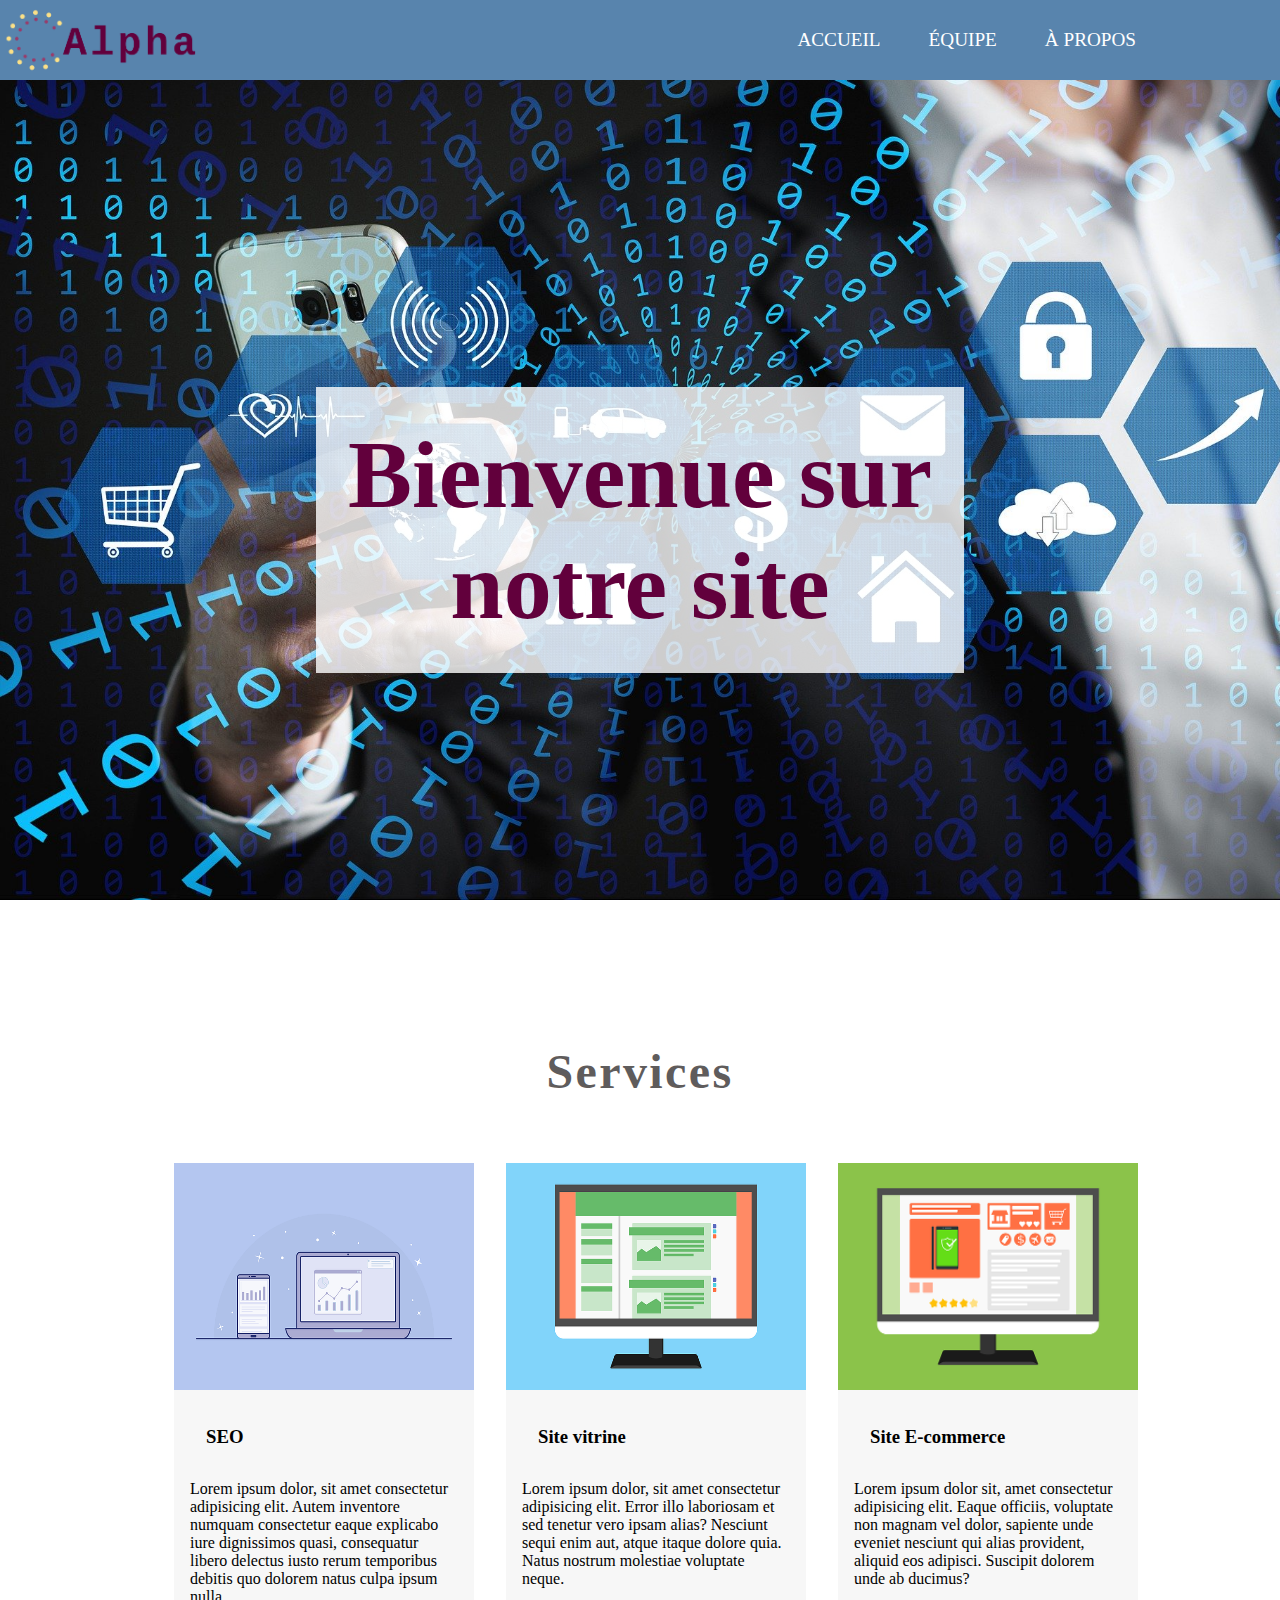
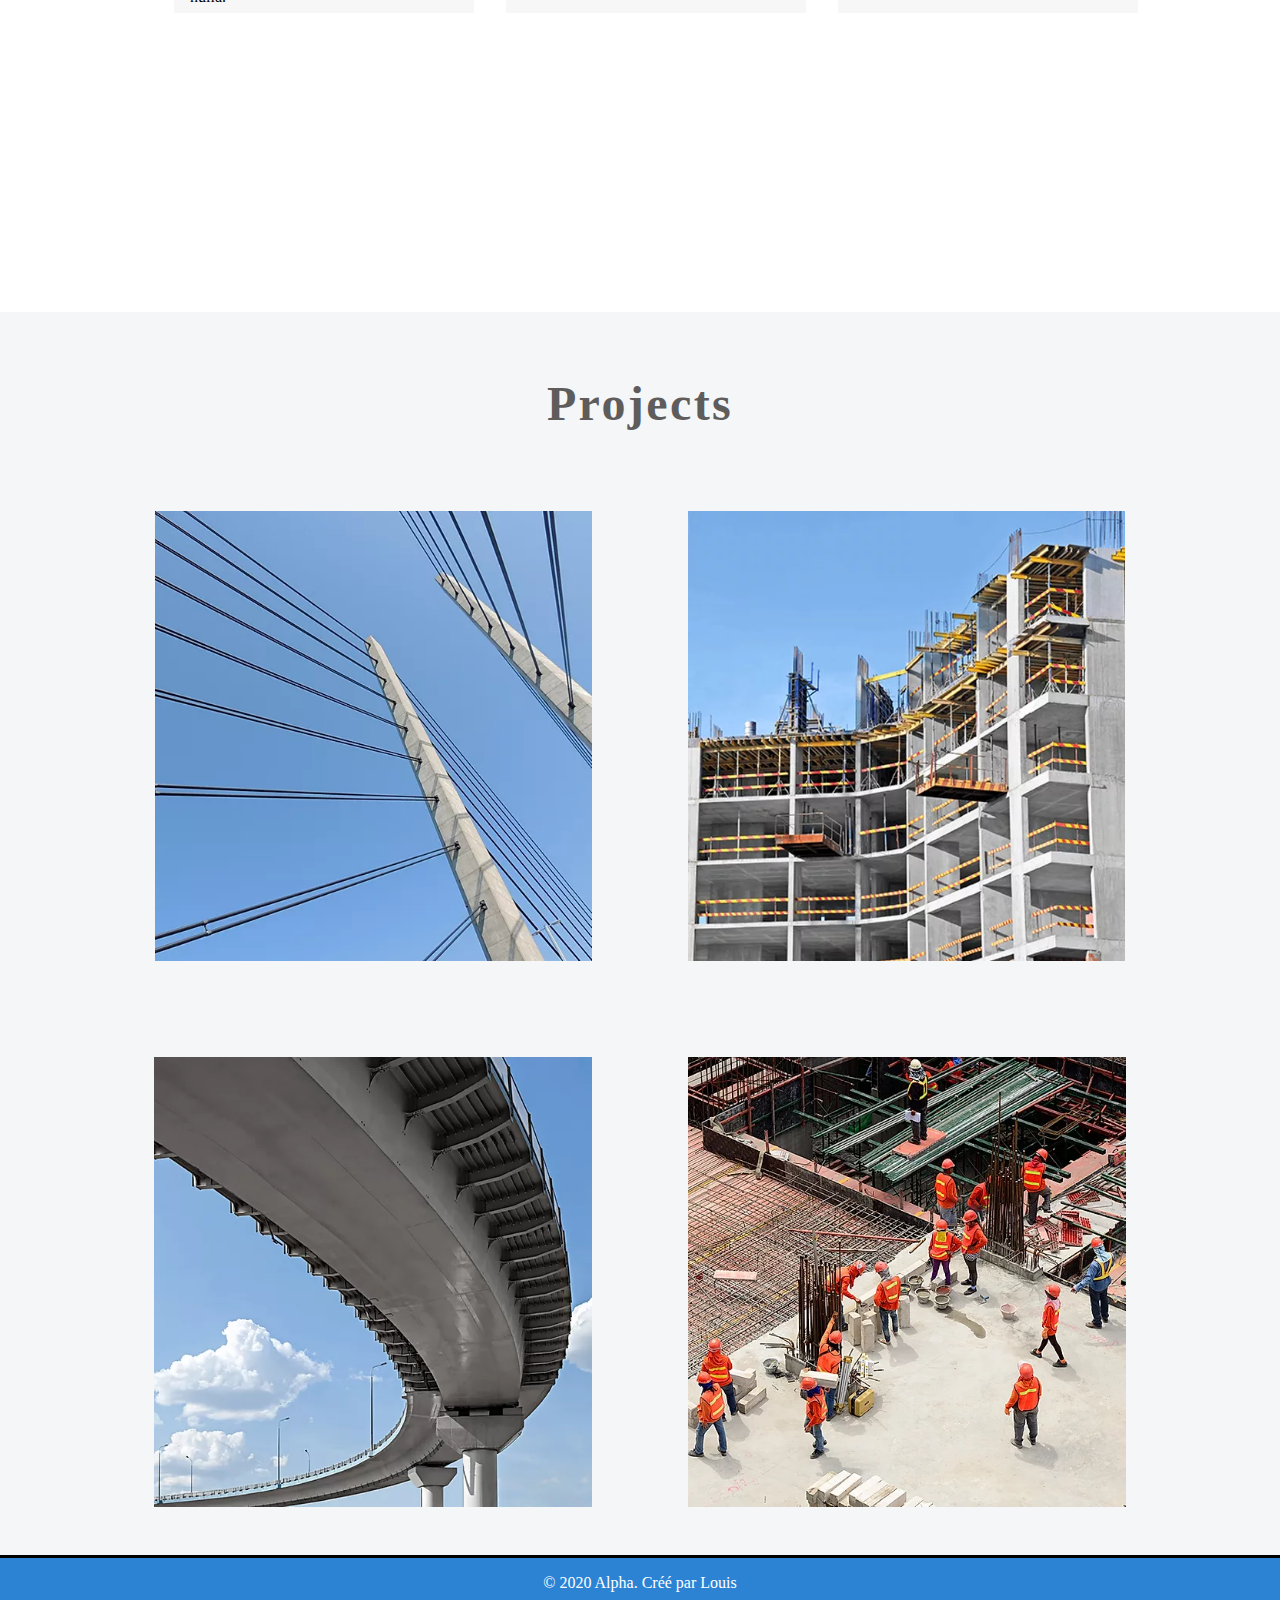
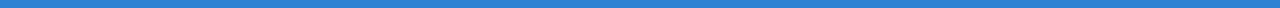
==== index.html @ e16ff76a "update" ====
<!DOCTYPE html>
<html lang="en">
<head>
    <meta charset="UTF-8">
    <meta name="viewport" content="width=device-width, initial-scale=1.0">
    <link rel="stylesheet" href="styles.css">
    <title>Home</title>
</head>
<body>
    <nav class="nav">
        <img class="logo" src="image/logo.png" alt="logo image">
        <ul class="list">
            <li><a href="index.html">accueil</a></li>
            <li><a href="team.html">équipe</a></li>
            <li class="push"><a href="about.html">à propos</a></li>
        </ul>
    </nav>
    <header class="header">
        <h1>Bienvenue sur <br/>notre site</h1>
    </header>
    <section class="services">
        <h2 class="title">Services</h2>
        <div class="container">
            <div class="service">
                <img src="image/s1.png" alt="project 1">
                <h3>SEO</h3>
                <p>Lorem ipsum dolor, sit amet consectetur adipisicing elit. Autem inventore numquam consectetur eaque explicabo iure dignissimos quasi, consequatur libero delectus iusto rerum temporibus debitis quo dolorem natus culpa ipsum nulla.</p>
            </div>

            <div class="service">
                <img src="image/s2.png" alt="project 1">
                <h3>Site vitrine</h3>
                <p>Lorem ipsum dolor, sit amet consectetur adipisicing elit. Error illo laboriosam et sed tenetur vero ipsam alias? Nesciunt sequi enim aut, atque itaque dolore quia. Natus nostrum molestiae voluptate neque.</p>
            </div>

            <div class="service">
                <img src="image/s3.png" alt="project 1">
                <h3>Site E-commerce</h3>
                <p>Lorem ipsum dolor sit, amet consectetur adipisicing elit. Eaque officiis, voluptate non magnam vel dolor, sapiente unde eveniet nesciunt qui alias provident, aliquid eos adipisci. Suscipit dolorem unde ab ducimus?</p>
            </div>
        </div>

    </section>
    <section class="projects">
        <h2 class="title">Projects</h2>
        <div class="project-container">
            <img src="image/p1.webp" alt="">
            <img src="image/p2.webp" alt="">
            <img src="image/p3.webp" alt="">
            <img src="image/p4.webp" alt="">
        </div>
    </section>

    <footer class="footer">
        <span>&copy; 2020 Alpha. Créé par Louis </span>
    </footer>

</body>
</html>
---- styles.css ----
*{
    margin: 0;
    padding: 0;
}
html, body{
    padding:0;
    margin: 0 auto;
    box-sizing: border-box;
}

h2{
    letter-spacing: 0.05em;
    color: rgb(95, 92, 92);
    font-size: 3rem;
    font-weight: bold;
    text-align: center;
    margin:2rem 0 2rem 0;
}
a{
    text-decoration: none;
    color: white;
}


/* -----------------
---   Navigation 
-----------------*/
.nav{
    display:flex;
    flex-wrap: wrap;
    background-color: rgba(17, 80, 138,0.7);
    width: 100%;
}
.nav .logo{
    height: 5rem;
    width: auto;
}
.nav .list{
    display: flex;
    margin-left: auto;
    align-items: center;
    list-style: none;
    color: white;
    font-size: 1.2rem;
    text-transform: uppercase;
}

.nav .list .push{
    margin-right: 9rem;
}
.nav .list li{
    margin-right: 3rem;
}
.nav .list li a:hover{
    text-decoration: underline;
    color:rgba(98, 0, 60,0.8);;
}
/* -----------------
---   Header 
-----------------*/
.header{
    background-image: url(image/hero3.jpg);
    background-size: cover;
    background-attachment: fixed;
    min-height: 100vh;
    display: flex;
    justify-content: center;
    align-items: center;
}
.header h1{
    padding:2rem;
    font-size: 6rem;
    color: rgb(98, 0, 60);
    background-color: rgba(255, 255, 255,0.8);
    text-align: center;
}

/*************************
***     Services
**************************/
.services{
    display: flex;
    flex-direction: column;
    padding-top:2rem ;
    min-height: 100vh;
}
.services .container{
    margin-top: 2rem;
    display: flex;
    flex-direction: row;
    flex-wrap: wrap;
    justify-content: center

}
.services .container .service{
    width: 300px;
    height: 450px;
    background-color: rgb(247,247,247);
    margin-left: 2rem;
    margin-bottom: 2rem;
}
.services .container .service img{
    width: 300px;
    height: 227px;
}
.services .container .service h3{
    padding: 2rem;
}
.services .container .service p{
    padding-right: 1rem;
    padding-left: 1rem;
}

/*************************
***     Projects
**************************/

.projects{
    background-color: #f4f6f7;
    padding-top: 2rem;
}
.projects .project-container {
    display: flex;
    flex-wrap: wrap;
    justify-content: center;
    align-items: center;

}
.project-container img{
    height: 450px;   
    margin: 3rem;
}
/*************************
***     About/team pages
**************************/
.page-header{
    min-height: 30vh;
    background-color: #9cd5d4;
    display: flex;
    justify-content: center;
    align-items: center;
}
.page-header h1{
    color: rgb(255, 255, 255);
    font-size: 4rem;
    text-transform: capitalize;
}

/*************************
***     team page
**************************/
.team{
    min-height: 60vh;
    display: flex;
    flex-wrap: wrap;
    justify-content: space-around;
    align-items: center;
}
.team .profile{
    text-align: center;
    color: black;
    margin: 2rem
}
.team .profile img{
    height: 200px;
    border: 2px solid rgba(98,0,161,0.5);
    border-radius: 50%;
}
/*************************
***     About page
**************************/
.about{
    display: flex;
    flex-wrap: wrap;
    justify-content: center;
    min-height: 100vh;
    padding: 3rem;
}
.about .text-content{
    padding-right: 2rem;
    max-width: 600px;
}
.about .text-content p{
    font-size: 1.6rem;
}
/*************************
***     Footer
**************************/
.footer{
    background-color: rgb(44, 131, 212);
    display: flex;
    justify-content: center;
    align-items: flex-end;
    padding: 1rem;
    border-top: 3px solid black;
    color: white;
}
/**************************
***   Responsive design ***
***************************/
@media screen and (max-width: 600px) {
    .nav{
        padding:2rem 0 2rem 0;
        justify-content: center;
        align-items: center;
        flex-direction: column;
    }
    .nav .list{
        flex-direction: column;
    }
    .nav .list li{
        margin:unset;
    }
    .nav .list .push{
        margin-right: unset;
    }

    .header h1{
        font-size:3rem;
    }

    .projects .project-container img{
        height:300px;
    }

    /***************
    *** About *******
    ************/
    .about{
        padding:1rem;
    }
    .about .text-content{
        margin-right: 0;
    }
    .about img{
        height: 250px;
    }
  }
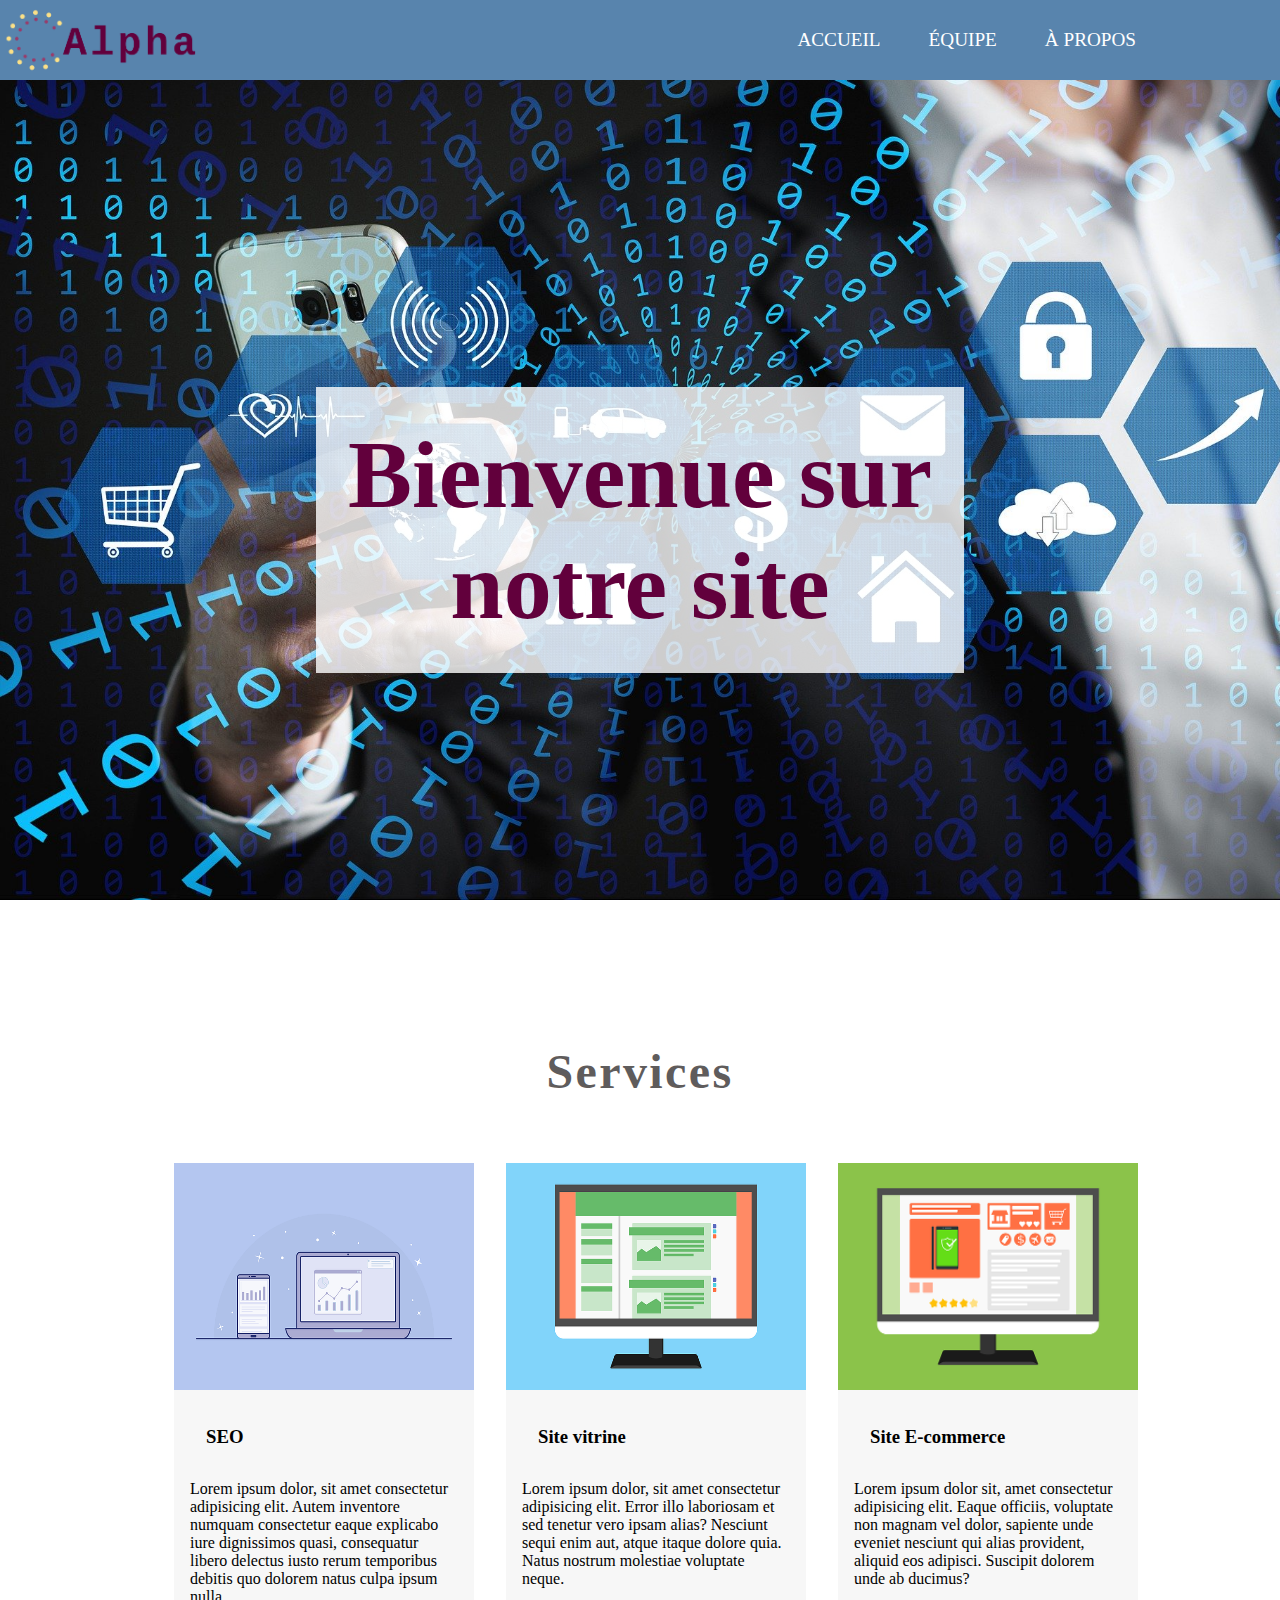
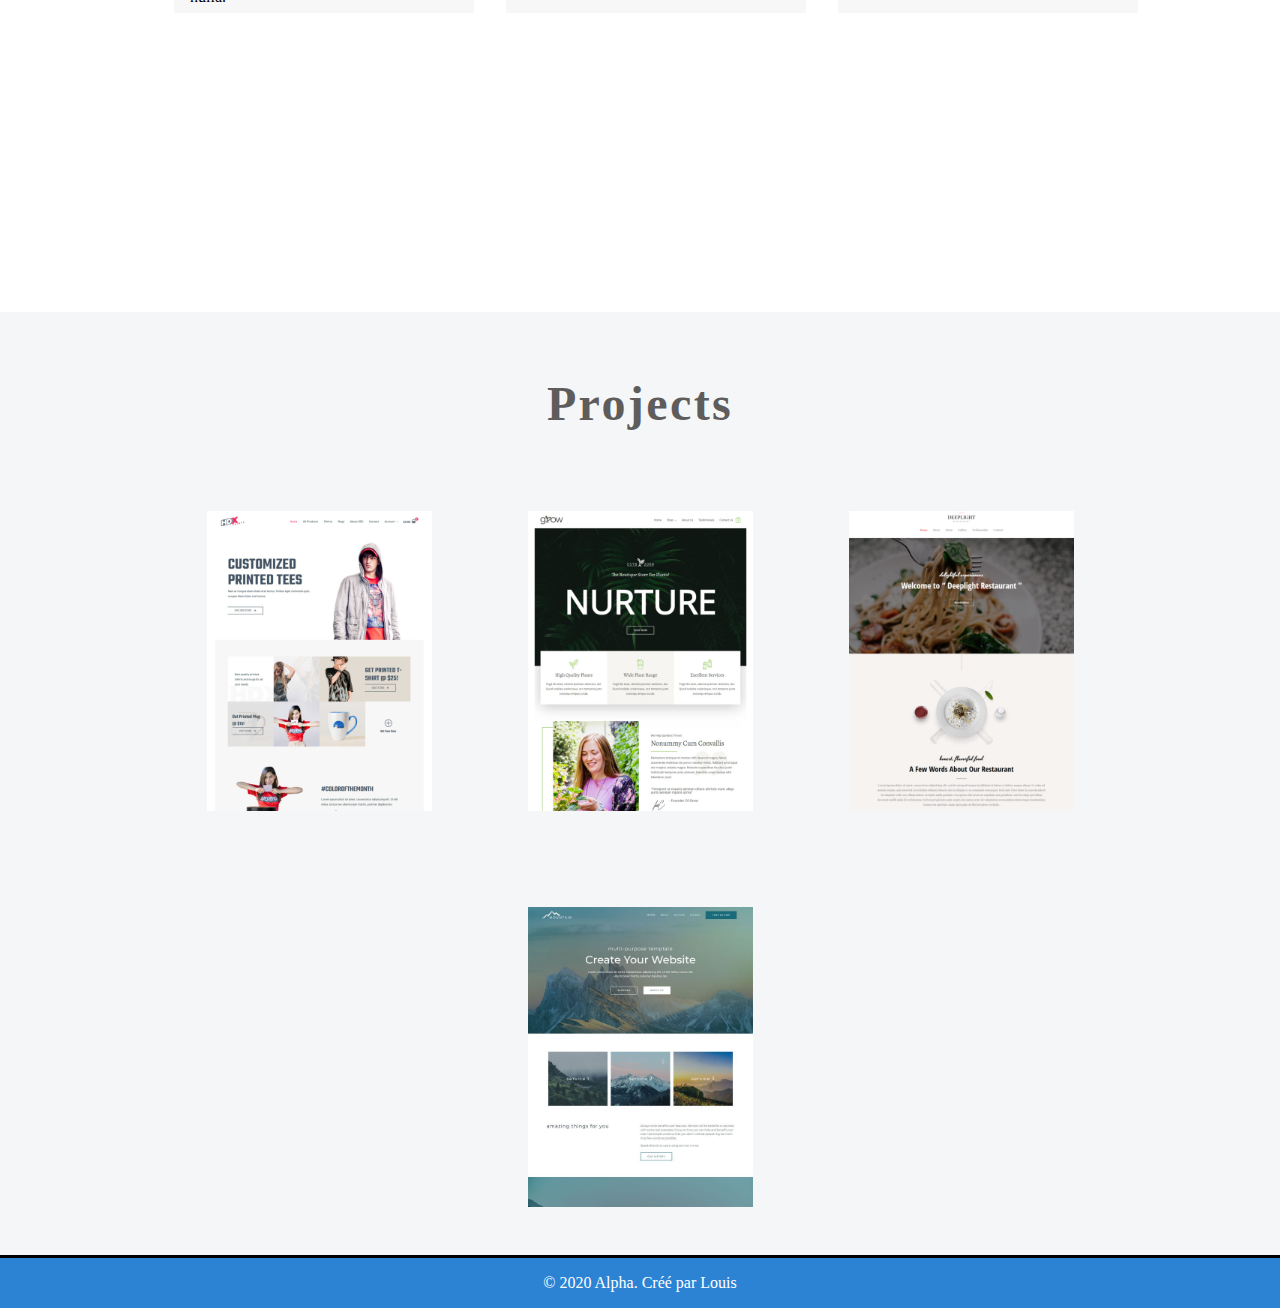
==== commit 0f72af28: "update" ====
--- a/index.html
+++ b/index.html
@@ -44,10 +44,10 @@
     <section class="projects">
         <h2 class="title">Projects</h2>
         <div class="project-container">
-            <img src="image/p1.webp" alt="">
-            <img src="image/p2.webp" alt="">
-            <img src="image/p3.webp" alt="">
-            <img src="image/p4.webp" alt="">
+            <img src="image/p1.jpg" alt="">
+            <img src="image/p2.jpg" alt="">
+            <img src="image/p3.jpg" alt="">
+            <img src="image/p4.jpg" alt="">
         </div>
     </section>
 
--- a/styles.css
+++ b/styles.css
@@ -127,8 +127,10 @@
 
 }
 .project-container img{
-    height: 450px;   
+    height: 300px;   
     margin: 3rem;
+    display:flex;
+    align-items: center;
 }
 /*************************
 ***     About/team pages
